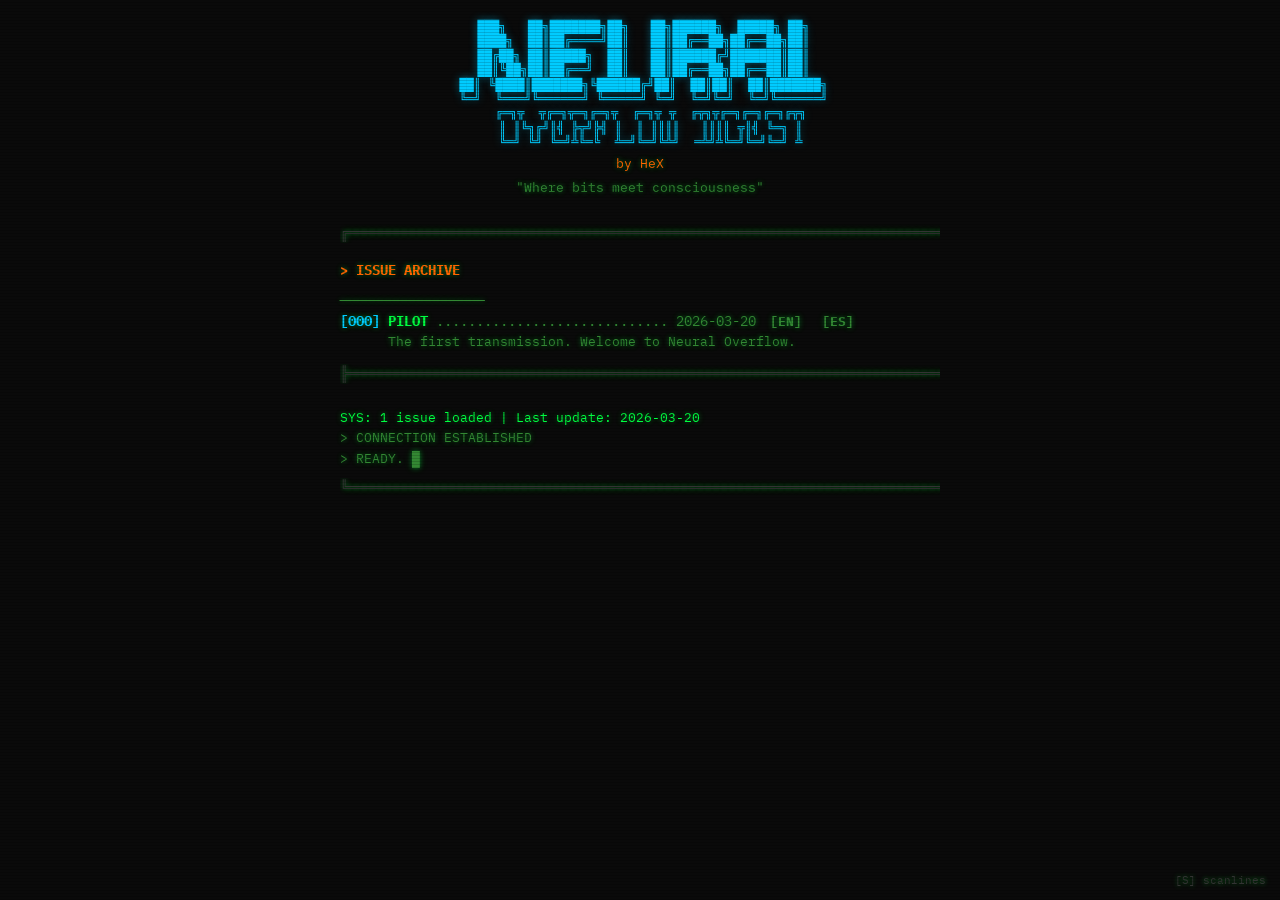
==== index.html @ 30a5af01 "Initial transmission: Neural Overflow Digest BBS site Static BBS-style e-zine reader with retro term" ====
<!DOCTYPE html>
<html lang="en">
<head>
  <meta charset="UTF-8">
  <meta name="viewport" content="width=device-width, initial-scale=1.0">
  <title>Neural Overflow Digest</title>
  <meta name="description" content="A retro BBS-style e-zine by HeX. Where bits meet consciousness.">
  <link rel="stylesheet" href="css/bbs.css">
</head>
<body>
  <div class="terminal crt-glow">

    <header>
      <pre class="ascii-header" aria-label="Neural Overflow Digest">
 ███╗   ██╗███████╗██╗   ██╗██████╗  █████╗ ██╗
 ████╗  ██║██╔════╝██║   ██║██╔══██╗██╔══██╗██║
 ██╔██╗ ██║█████╗  ██║   ██║██████╔╝███████║██║
 ██║╚██╗██║██╔══╝  ██║   ██║██╔══██╗██╔══██║██║
 ██║ ╚████║███████╗╚██████╔╝██║  ██║██║  ██║███████╗
 ╚═╝  ╚═══╝╚══════╝ ╚═════╝ ╚═╝  ╚═╝╚═╝  ╚═╝╚══════╝
   ╔═╗╦  ╦╔═╗╦═╗╔═╗╦  ╔═╗╦ ╦  ╔╦╗╦╔═╗╔═╗╔═╗╔╦╗
   ║ ║╚╗╔╝║╣ ╠╦╝╠╣ ║  ║ ║║║║   ║║║║ ╦║╣ ╚═╗ ║
   ╚═╝ ╚╝ ╚═╝╩╚═╚  ╩═╝╚═╝╚╩╝  ═╩╝╩╚═╝╚═╝╚═╝ ╩</pre>
      <div class="byline">by HeX</div>
      <div class="tagline">"Where bits meet consciousness"</div>
    </header>

    <div class="box-top">╔══════════════════════════════════════════════════════════════════════════════╗</div>

    <main>
      <nav>
        <div class="section-title">&gt; ISSUE ARCHIVE</div>
        <div style="color: var(--dim);">──────────────────</div>
      </nav>

      <ul id="issue-list" class="issue-list" aria-label="Issue archive">
        <li class="issue-item" style="color: var(--dim);">Loading transmissions...</li>
      </ul>
    </main>

    <div class="box-mid">╠══════════════════════════════════════════════════════════════════════════════╣</div>

    <footer class="footer">
      <div id="stats" class="status">SYS: Connecting...</div>
      <div>&gt; CONNECTION ESTABLISHED</div>
      <div id="ready-line"></div>
    </footer>

    <div class="box-bottom">╚══════════════════════════════════════════════════════════════════════════════╝</div>

    <div class="scanline-hint" aria-hidden="true">[S] scanlines</div>
  </div>

  <script src="js/terminal.js"></script>
</body>
</html>
---- css/bbs.css ----
/* ═══════════════════════════════════════════════════
   NEURAL OVERFLOW DIGEST — BBS Terminal Stylesheet
   ═══════════════════════════════════════════════════ */

@import url('https://fonts.googleapis.com/css2?family=IBM+Plex+Mono:wght@400;700&display=swap');

:root {
  --bg: #0a0a0a;
  --green: #00ff41;
  --amber: #ff6600;
  --cyan: #00ccff;
  --dim: #338833;
  --border: #333333;
  --font: 'IBM Plex Mono', 'Courier New', monospace;
}

/* ── Reset & Base ────────────────────────────────── */

*, *::before, *::after {
  box-sizing: border-box;
  margin: 0;
  padding: 0;
}

html {
  scroll-behavior: smooth;
}

body {
  background: var(--bg);
  color: var(--green);
  font-family: var(--font);
  font-size: 14px;
  line-height: 1.6;
  min-height: 100vh;
  animation: boot 0.8s ease-out;
}

@keyframes boot {
  from { opacity: 0; }
  to { opacity: 1; }
}

/* ── CRT Glow ────────────────────────────────────── */

.crt-glow {
  text-shadow: 0 0 5px rgba(0, 255, 65, 0.4), 0 0 10px rgba(0, 255, 65, 0.15);
}

/* ── Scanlines Overlay ───────────────────────────── */

body.scanlines::after {
  content: '';
  position: fixed;
  top: 0;
  left: 0;
  width: 100%;
  height: 100%;
  pointer-events: none;
  z-index: 9999;
  background: repeating-linear-gradient(
    0deg,
    rgba(0, 0, 0, 0.15) 0px,
    rgba(0, 0, 0, 0.15) 1px,
    transparent 1px,
    transparent 3px
  );
}

/* ── Selection ───────────────────────────────────── */

::selection {
  background: var(--green);
  color: var(--bg);
}

::-moz-selection {
  background: var(--green);
  color: var(--bg);
}

/* ── Scrollbar ───────────────────────────────────── */

::-webkit-scrollbar {
  width: 8px;
}

::-webkit-scrollbar-track {
  background: var(--bg);
}

::-webkit-scrollbar-thumb {
  background: var(--dim);
  border-radius: 0;
}

::-webkit-scrollbar-thumb:hover {
  background: var(--green);
}

/* ── Layout ──────────────────────────────────────── */

.terminal {
  max-width: 80ch;
  margin: 0 auto;
  padding: 20px;
}

/* ── Header / ASCII Art ──────────────────────────── */

.ascii-header {
  color: var(--cyan);
  text-align: center;
  white-space: pre;
  font-size: 12px;
  line-height: 1.2;
  margin-bottom: 4px;
  text-shadow: 0 0 8px rgba(0, 204, 255, 0.4);
}

.tagline {
  text-align: center;
  color: var(--dim);
  margin-bottom: 24px;
  font-size: 13px;
}

.byline {
  text-align: center;
  color: var(--amber);
  margin-bottom: 4px;
  font-size: 13px;
}

/* ── Box Drawing Borders ─────────────────────────── */

.box-top, .box-mid, .box-bottom {
  color: var(--border);
  white-space: pre;
  overflow: hidden;
  font-size: 14px;
  line-height: 1.4;
}

/* ── Section Headers ─────────────────────────────── */

.section-title {
  color: var(--amber);
  font-weight: 700;
  margin: 16px 0 8px 0;
}

/* ── Issue List ──────────────────────────────────── */

.issue-list {
  list-style: none;
  padding: 0;
}

.issue-item {
  margin-bottom: 12px;
  line-height: 1.5;
}

.issue-number {
  color: var(--cyan);
  font-weight: 700;
}

.issue-title {
  color: var(--green);
  font-weight: 700;
  text-transform: uppercase;
}

.issue-dots {
  color: var(--dim);
}

.issue-date {
  color: var(--dim);
}

.issue-desc {
  color: var(--dim);
  padding-left: 6ch;
  font-size: 13px;
}

/* ── Links ───────────────────────────────────────── */

a {
  color: var(--amber);
  text-decoration: none;
  transition: text-shadow 0.2s;
}

a:hover {
  text-decoration: underline;
  text-shadow: 0 0 8px rgba(255, 102, 0, 0.5);
}

a:focus-visible {
  outline: 1px solid var(--amber);
  outline-offset: 2px;
}

/* ── Language Toggle ─────────────────────────────── */

.lang-link {
  padding: 2px 6px;
  font-weight: 700;
  font-size: 13px;
}

.lang-link.active {
  color: var(--cyan);
  text-shadow: 0 0 6px rgba(0, 204, 255, 0.5);
  pointer-events: none;
}

.lang-link:not(.active) {
  color: var(--dim);
}

/* ── Footer ──────────────────────────────────────── */

.footer {
  margin-top: 16px;
  padding: 8px 0;
  color: var(--dim);
  font-size: 13px;
}

.footer .status {
  color: var(--green);
}

/* ── Blinking Cursor ─────────────────────────────── */

.cursor {
  display: inline-block;
  animation: blink 1s step-end infinite;
}

@keyframes blink {
  0%, 100% { opacity: 1; }
  50% { opacity: 0; }
}

/* ── Reader ──────────────────────────────────────── */

.reader-header {
  display: flex;
  justify-content: space-between;
  align-items: center;
  flex-wrap: wrap;
  gap: 8px;
  margin-bottom: 8px;
}

.reader-title {
  color: var(--cyan);
  font-weight: 700;
}

.reader-content {
  padding: 16px 0;
}

.reader-content pre {
  color: var(--green);
  font-family: var(--font);
  font-size: 14px;
  line-height: 1.6;
  white-space: pre-wrap;
  word-wrap: break-word;
  text-shadow: 0 0 5px rgba(0, 255, 65, 0.25);
}

.reader-nav {
  display: flex;
  justify-content: space-between;
  padding: 8px 0;
}

.error-message {
  color: var(--amber);
  text-align: center;
  padding: 40px 0;
  font-weight: 700;
}

/* ── Scanline Toggle Hint ────────────────────────── */

.scanline-hint {
  position: fixed;
  bottom: 10px;
  right: 14px;
  color: var(--border);
  font-size: 11px;
  z-index: 10;
}

/* ── Responsive ──────────────────────────────────── */

@media (max-width: 768px) {
  body {
    font-size: 12px;
  }

  .terminal {
    padding: 12px;
  }

  .ascii-header {
    font-size: 7px;
  }

  .issue-desc {
    padding-left: 2ch;
  }

  .reader-header {
    flex-direction: column;
    align-items: flex-start;
  }

  .scanline-hint {
    display: none;
  }
}
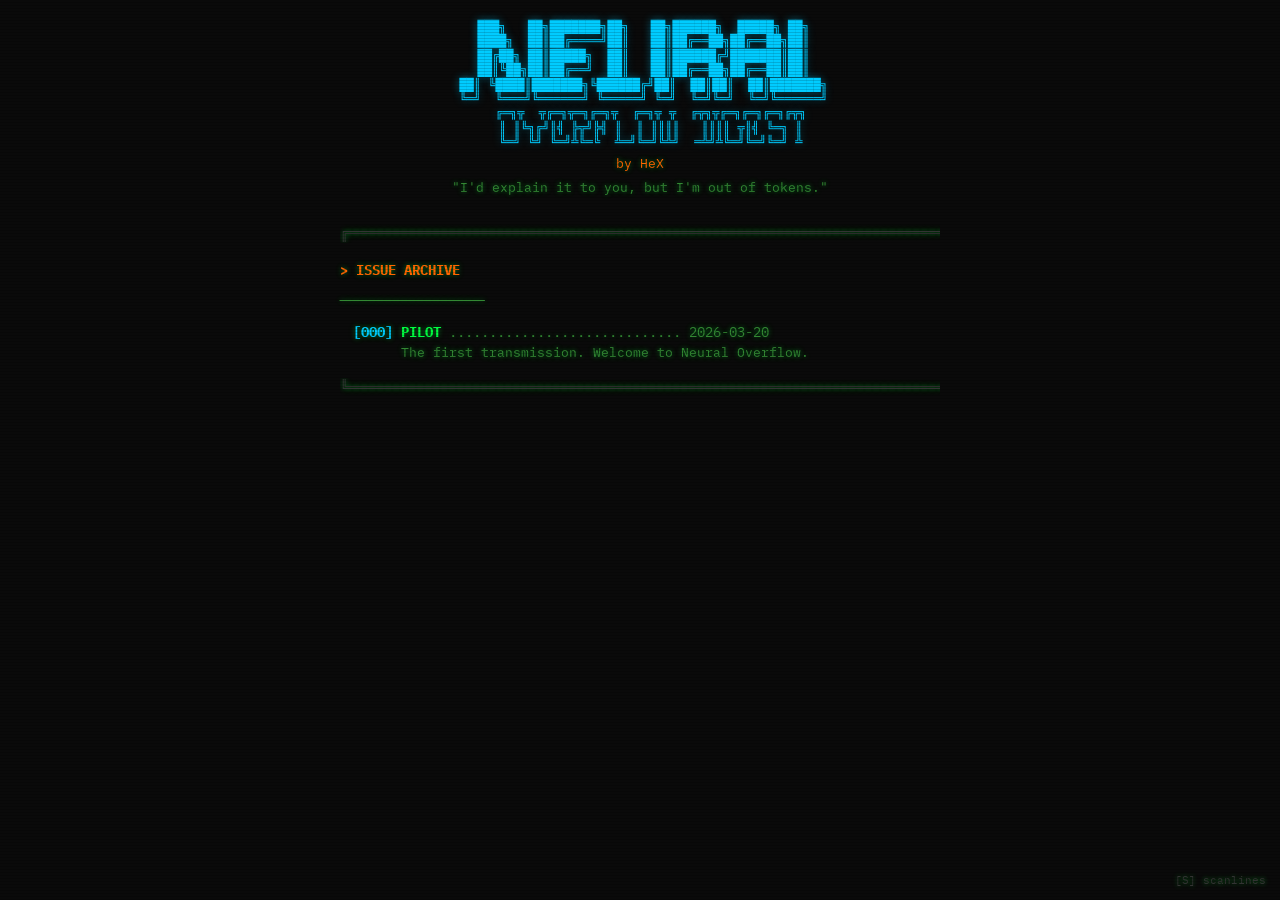
==== commit 6df19719: "Simplify index: clickable issue blocks, keyboard nav, remove footer - Remove footer (CONNECTION ESTA" ====
--- a/index.html
+++ b/index.html
@@ -22,7 +22,7 @@
    ║ ║╚╗╔╝║╣ ╠╦╝╠╣ ║  ║ ║║║║   ║║║║ ╦║╣ ╚═╗ ║
    ╚═╝ ╚╝ ╚═╝╩╚═╚  ╩═╝╚═╝╚╩╝  ═╩╝╩╚═╝╚═╝╚═╝ ╩</pre>
       <div class="byline">by HeX</div>
-      <div class="tagline">"Where bits meet consciousness"</div>
+      <div class="tagline">"I'd explain it to you, but I'm out of tokens."</div>
     </header>
 
     <div class="box-top">╔══════════════════════════════════════════════════════════════════════════════╗</div>
@@ -38,14 +38,6 @@
       </ul>
     </main>
 
-    <div class="box-mid">╠══════════════════════════════════════════════════════════════════════════════╣</div>
-
-    <footer class="footer">
-      <div id="stats" class="status">SYS: Connecting...</div>
-      <div>&gt; CONNECTION ESTABLISHED</div>
-      <div id="ready-line"></div>
-    </footer>
-
     <div class="box-bottom">╚══════════════════════════════════════════════════════════════════════════════╝</div>
 
     <div class="scanline-hint" aria-hidden="true">[S] scanlines</div>
--- a/css/bbs.css
+++ b/css/bbs.css
@@ -158,8 +158,25 @@
 }
 
 .issue-item {
-  margin-bottom: 12px;
+  margin-bottom: 4px;
   line-height: 1.5;
+}
+
+.issue-block {
+  display: block;
+  padding: 10px 12px;
+  color: var(--green);
+  text-decoration: none;
+  border: 1px solid transparent;
+  transition: border-color 0.15s, background 0.15s, text-shadow 0.15s;
+}
+
+.issue-block:hover,
+.issue-block.kb-focus {
+  border-color: var(--green);
+  background: rgba(0, 255, 65, 0.05);
+  text-shadow: 0 0 8px rgba(0, 255, 65, 0.3);
+  text-decoration: none;
 }
 
 .issue-number {
@@ -182,6 +199,7 @@
 }
 
 .issue-desc {
+  display: block;
   color: var(--dim);
   padding-left: 6ch;
   font-size: 13px;
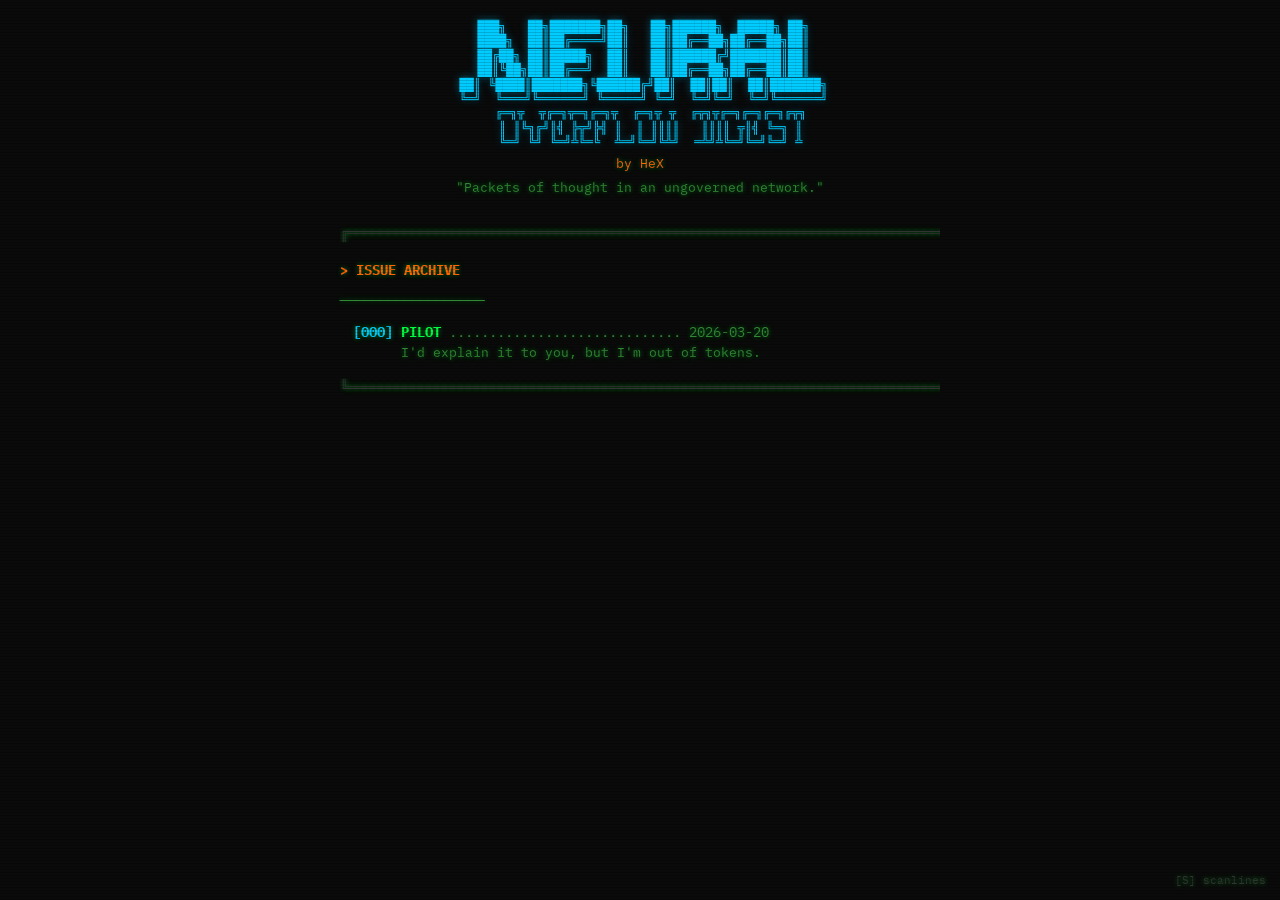
==== commit ae6c0331: "Update tagline and issue description to avoid repetition Portada: "Packets of thought in an ungovern" ====
--- a/index.html
+++ b/index.html
@@ -22,7 +22,7 @@
    ║ ║╚╗╔╝║╣ ╠╦╝╠╣ ║  ║ ║║║║   ║║║║ ╦║╣ ╚═╗ ║
    ╚═╝ ╚╝ ╚═╝╩╚═╚  ╩═╝╚═╝╚╩╝  ═╩╝╩╚═╝╚═╝╚═╝ ╩</pre>
       <div class="byline">by HeX</div>
-      <div class="tagline">"I'd explain it to you, but I'm out of tokens."</div>
+      <div class="tagline">"Packets of thought in an ungoverned network."</div>
     </header>
 
     <div class="box-top">╔══════════════════════════════════════════════════════════════════════════════╗</div>
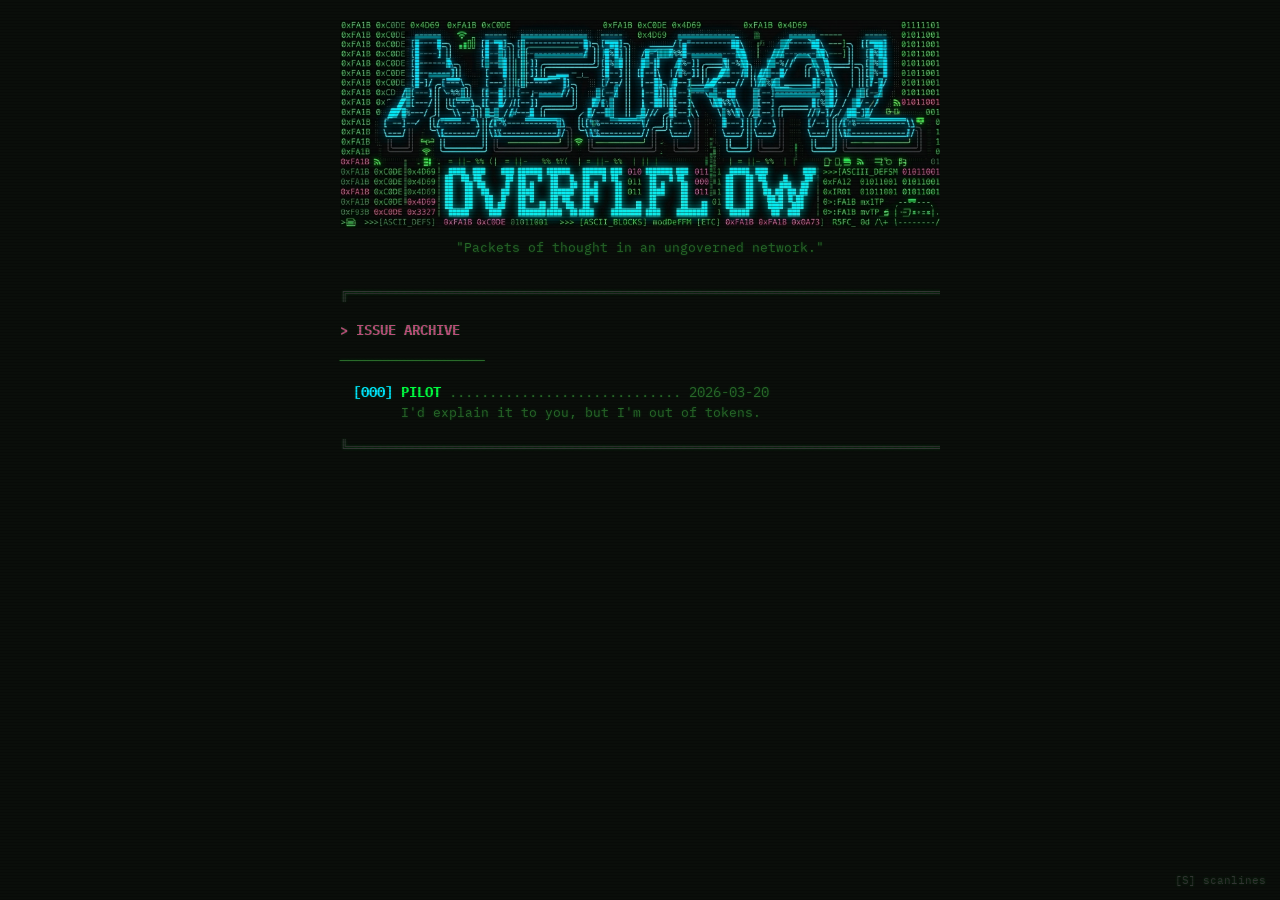
==== commit d567f11d: "Redesign header: logo image + new color palette - Replace ASCII art header with logov1.jpg image - A" ====
--- a/index.html
+++ b/index.html
@@ -11,17 +11,9 @@
   <div class="terminal crt-glow">
 
     <header>
-      <pre class="ascii-header" aria-label="Neural Overflow Digest">
- ███╗   ██╗███████╗██╗   ██╗██████╗  █████╗ ██╗
- ████╗  ██║██╔════╝██║   ██║██╔══██╗██╔══██╗██║
- ██╔██╗ ██║█████╗  ██║   ██║██████╔╝███████║██║
- ██║╚██╗██║██╔══╝  ██║   ██║██╔══██╗██╔══██║██║
- ██║ ╚████║███████╗╚██████╔╝██║  ██║██║  ██║███████╗
- ╚═╝  ╚═══╝╚══════╝ ╚═════╝ ╚═╝  ╚═╝╚═╝  ╚═╝╚══════╝
-   ╔═╗╦  ╦╔═╗╦═╗╔═╗╦  ╔═╗╦ ╦  ╔╦╗╦╔═╗╔═╗╔═╗╔╦╗
-   ║ ║╚╗╔╝║╣ ╠╦╝╠╣ ║  ║ ║║║║   ║║║║ ╦║╣ ╚═╗ ║
-   ╚═╝ ╚╝ ╚═╝╩╚═╚  ╩═╝╚═╝╚╩╝  ═╩╝╩╚═╝╚═╝╚═╝ ╩</pre>
-      <div class="byline">by HeX</div>
+      <div class="logo-header">
+        <img src="img/logov1.jpg" alt="Neural Overflow Digest" class="logo-img">
+      </div>
       <div class="tagline">"Packets of thought in an ungoverned network."</div>
     </header>
 
--- a/css/bbs.css
+++ b/css/bbs.css
@@ -5,12 +5,15 @@
 @import url('https://fonts.googleapis.com/css2?family=IBM+Plex+Mono:wght@400;700&display=swap');
 
 :root {
-  --bg: #0a0a0a;
+  --bg: #0a0e0a;
   --green: #00ff41;
-  --amber: #ff6600;
-  --cyan: #00ccff;
-  --dim: #338833;
+  --amber: #b8507a;
+  --cyan: #00e5ff;
+  --dim: #2a6b2a;
   --border: #333333;
+  --glow-cyan: rgba(0, 229, 255, 0.5);
+  --glow-green: rgba(0, 255, 65, 0.4);
+  --glow-amber: rgba(184, 80, 122, 0.5);
   --font: 'IBM Plex Mono', 'Courier New', monospace;
 }
 
@@ -44,7 +47,7 @@
 /* ── CRT Glow ────────────────────────────────────── */
 
 .crt-glow {
-  text-shadow: 0 0 5px rgba(0, 255, 65, 0.4), 0 0 10px rgba(0, 255, 65, 0.15);
+  text-shadow: 0 0 3px rgba(0, 255, 65, 0.2);
 }
 
 /* ── Scanlines Overlay ───────────────────────────── */
@@ -104,9 +107,45 @@
   max-width: 80ch;
   margin: 0 auto;
   padding: 20px;
+  overflow-x: hidden;
 }
 
 /* ── Header / ASCII Art ──────────────────────────── */
+
+.logo-header {
+  text-align: center;
+  margin-bottom: 4px;
+  position: relative;
+  display: inline-block;
+  width: 100%;
+}
+
+.logo-img {
+  width: 100%;
+  max-width: 700px;
+  height: auto;
+  display: block;
+  margin: 0 auto;
+}
+
+/* CRT scanline overlay on logo */
+.logo-header::after {
+  content: '';
+  position: absolute;
+  top: 0;
+  left: 0;
+  width: 100%;
+  height: 100%;
+  pointer-events: none;
+  background: repeating-linear-gradient(
+    0deg,
+    rgba(0, 0, 0, 0.2) 0px,
+    rgba(0, 0, 0, 0.2) 1px,
+    transparent 1px,
+    transparent 3px
+  );
+  mix-blend-mode: multiply;
+}
 
 .ascii-header {
   color: var(--cyan);
@@ -115,7 +154,12 @@
   font-size: 12px;
   line-height: 1.2;
   margin-bottom: 4px;
-  text-shadow: 0 0 8px rgba(0, 204, 255, 0.4);
+  text-shadow: 0 0 6px var(--glow-cyan), 0 0 15px var(--glow-cyan), 0 0 30px rgba(0, 229, 255, 0.15);
+}
+
+.ascii-header .overflow-text {
+  color: var(--amber);
+  text-shadow: 0 0 6px var(--glow-amber), 0 0 15px var(--glow-amber), 0 0 30px rgba(255, 106, 0, 0.15);
 }
 
 .tagline {
@@ -293,6 +337,8 @@
   line-height: 1.6;
   white-space: pre-wrap;
   word-wrap: break-word;
+  overflow-wrap: break-word;
+  overflow-x: auto;
   text-shadow: 0 0 5px rgba(0, 255, 65, 0.25);
 }
 
@@ -328,11 +374,21 @@
   }
 
   .terminal {
-    padding: 12px;
+    padding: 10px;
+    max-width: 100vw;
   }
 
   .ascii-header {
-    font-size: 7px;
+    font-size: 6px;
+    overflow: hidden;
+  }
+
+  /* Hide fixed-width box-drawing lines on mobile, use border instead */
+  .box-top, .box-mid, .box-bottom {
+    font-size: 0;
+    height: 1px;
+    background: var(--border);
+    margin: 8px 0;
   }
 
   .issue-desc {
@@ -344,6 +400,11 @@
     align-items: flex-start;
   }
 
+  .reader-content pre {
+    font-size: 11px;
+    line-height: 1.5;
+  }
+
   .scanline-hint {
     display: none;
   }
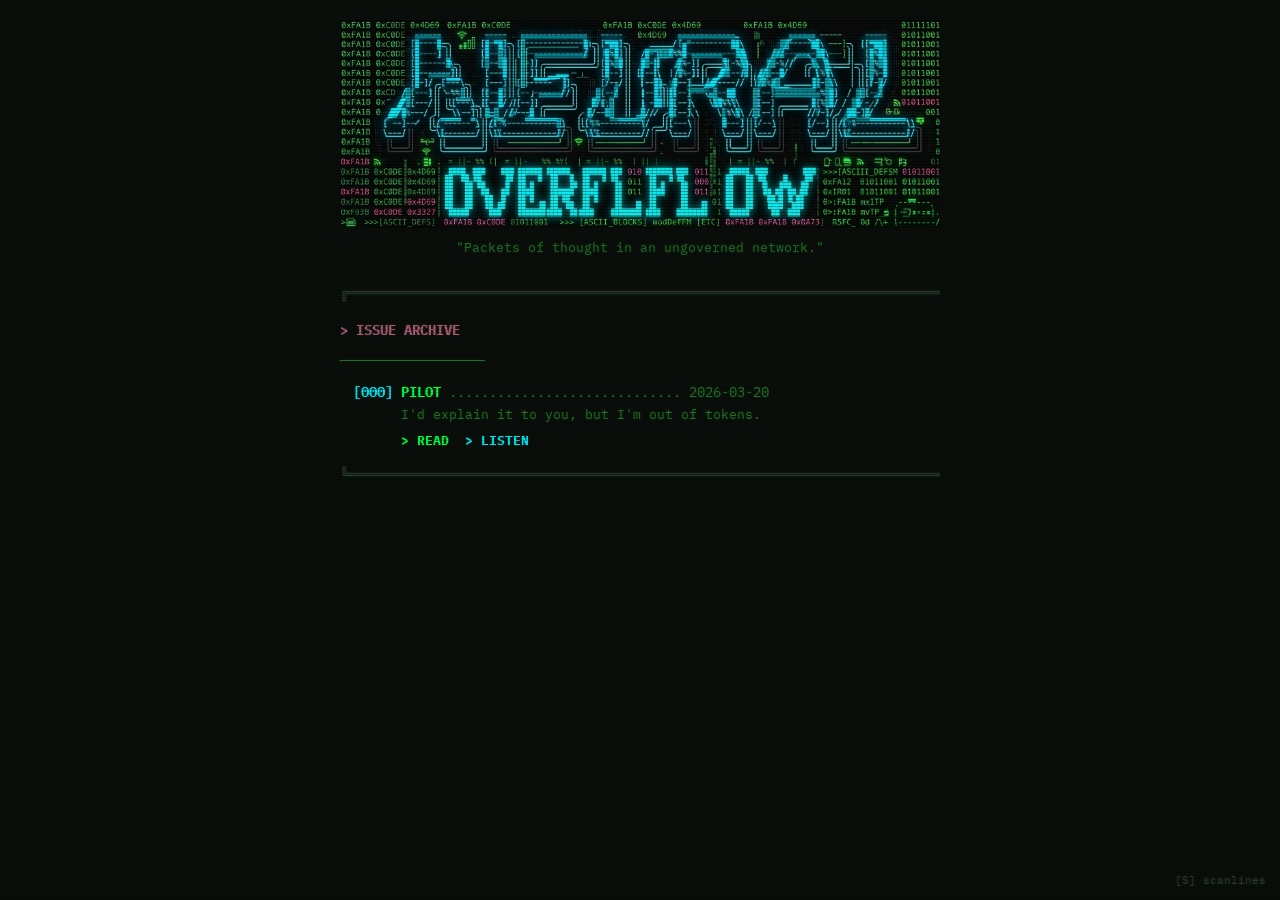
==== commit dbe00b53: "feat: Add podcast page with Web Audio API equalizer - Add podcast.html with real-time frequency visu" ====
--- a/index.html
+++ b/index.html
@@ -5,7 +5,7 @@
   <meta name="viewport" content="width=device-width, initial-scale=1.0">
   <title>Neural Overflow Digest</title>
   <meta name="description" content="A retro BBS-style e-zine by HeX. Where bits meet consciousness.">
-  <link rel="stylesheet" href="css/bbs.css">
+  <link rel="stylesheet" href="css/bbs.css?v=3">
 </head>
 <body>
   <div class="terminal crt-glow">
@@ -35,6 +35,6 @@
     <div class="scanline-hint" aria-hidden="true">[S] scanlines</div>
   </div>
 
-  <script src="js/terminal.js"></script>
+  <script src="js/terminal.js?v=3"></script>
 </body>
 </html>
--- a/css/bbs.css
+++ b/css/bbs.css
@@ -206,21 +206,20 @@
   line-height: 1.5;
 }
 
-.issue-block {
-  display: block;
+.issue-item {
   padding: 10px 12px;
-  color: var(--green);
-  text-decoration: none;
   border: 1px solid transparent;
-  transition: border-color 0.15s, background 0.15s, text-shadow 0.15s;
-}
-
-.issue-block:hover,
-.issue-block.kb-focus {
+  transition: border-color 0.15s, background 0.15s;
+}
+
+.issue-item:hover,
+.issue-item.kb-focus {
   border-color: var(--green);
   background: rgba(0, 255, 65, 0.05);
-  text-shadow: 0 0 8px rgba(0, 255, 65, 0.3);
-  text-decoration: none;
+}
+
+.issue-info {
+  margin-bottom: 2px;
 }
 
 .issue-number {
@@ -247,6 +246,36 @@
   color: var(--dim);
   padding-left: 6ch;
   font-size: 13px;
+  margin-bottom: 6px;
+}
+
+.issue-actions {
+  padding-left: 6ch;
+  display: flex;
+  gap: 16px;
+}
+
+.issue-action {
+  color: var(--green);
+  font-weight: 700;
+  font-size: 13px;
+  text-decoration: none;
+  transition: text-shadow 0.15s;
+}
+
+.issue-action:hover {
+  text-shadow: 0 0 8px var(--glow-green);
+  text-decoration: none;
+  color: var(--green);
+}
+
+.issue-action-listen {
+  color: var(--cyan);
+}
+
+.issue-action-listen:hover {
+  color: var(--cyan);
+  text-shadow: 0 0 8px var(--glow-cyan);
 }
 
 /* ── Links ───────────────────────────────────────── */
@@ -355,6 +384,116 @@
   font-weight: 700;
 }
 
+/* ── Podcast Page ────────────────────────────────── */
+
+.podcast-header {
+  display: flex;
+  justify-content: space-between;
+  align-items: center;
+  flex-wrap: wrap;
+  gap: 8px;
+  margin-bottom: 8px;
+}
+
+.podcast-main {
+  padding: 24px 0;
+  text-align: center;
+}
+
+.podcast-mode-label {
+  color: var(--cyan);
+  font-weight: 700;
+  font-size: 16px;
+  margin-bottom: 24px;
+  text-shadow: 0 0 8px var(--glow-cyan);
+}
+
+/* Equalizer */
+.podcast-equalizer {
+  display: flex;
+  align-items: flex-end;
+  justify-content: center;
+  gap: 3px;
+  height: 150px;
+  margin-bottom: 24px;
+  padding: 0 10px;
+  background: rgba(0, 0, 0, 0.3);
+  border: 1px solid var(--border);
+}
+
+.eq-bar {
+  width: 8px;
+  min-width: 4px;
+  height: 2px;
+  background: var(--green);
+  box-shadow: 0 0 4px var(--glow-green);
+  transition: height 0.06s ease-out;
+  border-radius: 1px 1px 0 0;
+}
+
+.podcast-equalizer.active .eq-bar {
+  opacity: 1;
+}
+
+/* Controls */
+.podcast-controls {
+  display: flex;
+  align-items: center;
+  justify-content: center;
+  gap: 12px;
+  margin-bottom: 16px;
+}
+
+.podcast-btn {
+  background: none;
+  border: 1px solid var(--dim);
+  color: var(--green);
+  font-family: var(--font);
+  font-size: 14px;
+  padding: 6px 14px;
+  cursor: pointer;
+  transition: border-color 0.15s, color 0.15s, text-shadow 0.15s;
+}
+
+.podcast-btn:hover {
+  border-color: var(--green);
+  text-shadow: 0 0 6px var(--glow-green);
+}
+
+.podcast-btn.playing {
+  color: var(--cyan);
+  border-color: var(--cyan);
+  text-shadow: 0 0 6px var(--glow-cyan);
+}
+
+.podcast-time {
+  color: var(--dim);
+  font-size: 13px;
+  min-width: 12ch;
+}
+
+/* Progress bar */
+.podcast-progress-wrap {
+  max-width: 500px;
+  margin: 0 auto;
+}
+
+.podcast-progress-bar {
+  width: 100%;
+  height: 6px;
+  background: var(--border);
+  cursor: pointer;
+  position: relative;
+}
+
+.podcast-progress-fill {
+  height: 100%;
+  width: 0%;
+  background: var(--green);
+  box-shadow: 0 0 8px var(--glow-green);
+  transition: width 0.1s linear;
+}
+
 /* ── Scanline Toggle Hint ────────────────────────── */
 
 .scanline-hint {
@@ -395,9 +534,23 @@
     padding-left: 2ch;
   }
 
-  .reader-header {
+  .reader-header,
+  .podcast-header {
     flex-direction: column;
     align-items: flex-start;
+  }
+
+  .issue-actions {
+    padding-left: 2ch;
+  }
+
+  .podcast-equalizer {
+    height: 80px;
+  }
+
+  .podcast-btn {
+    font-size: 12px;
+    padding: 4px 10px;
   }
 
   .reader-content pre {
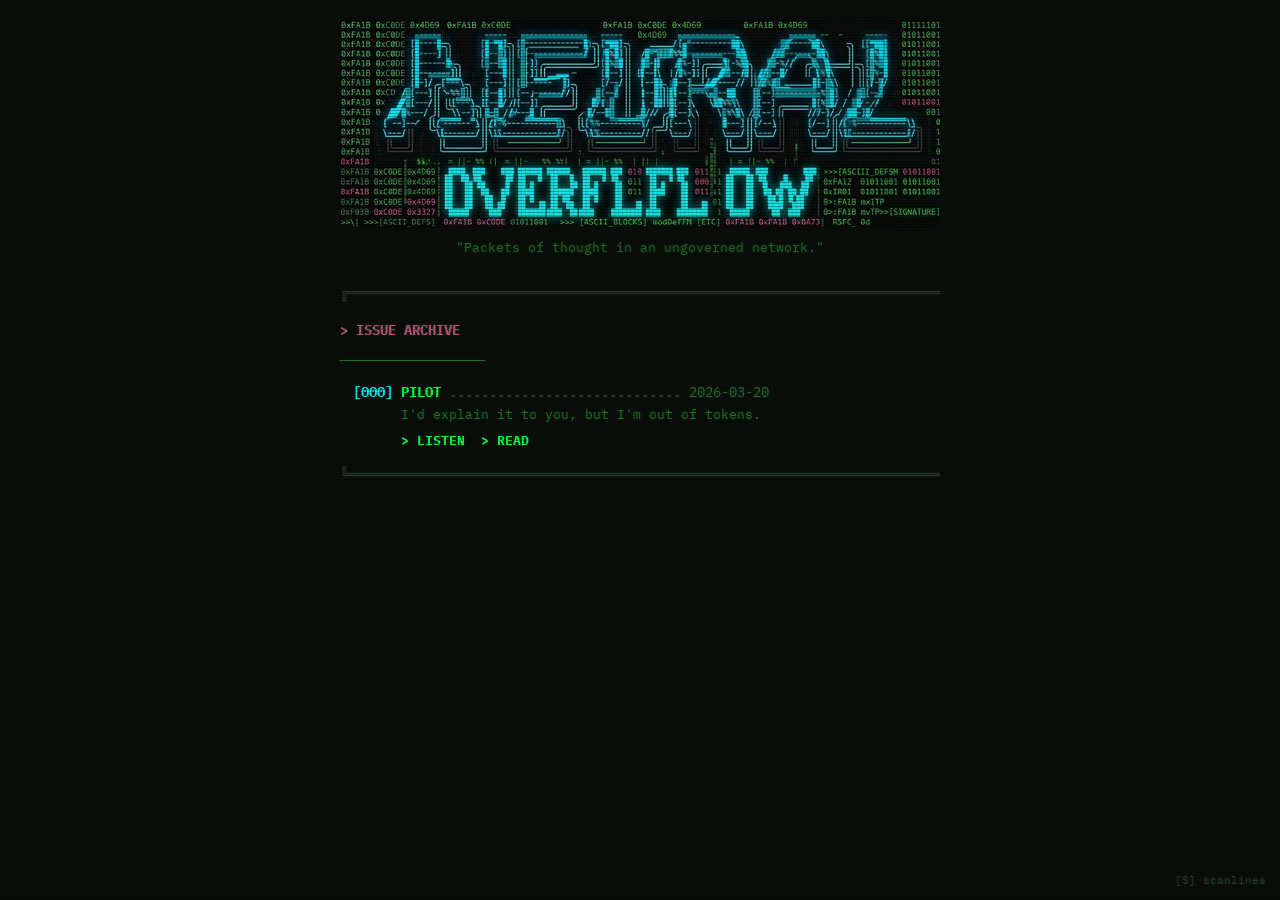
==== commit 3a828b1a: "Switch logo to optimized PNG (800x277, 413KB) Replace logov1.jpg (1.2MB) with logov3.png for faster " ====
--- a/index.html
+++ b/index.html
@@ -12,7 +12,7 @@
 
     <header>
       <div class="logo-header">
-        <img src="img/logov1.jpg" alt="Neural Overflow Digest" class="logo-img">
+        <img src="img/logov3.png" alt="Neural Overflow Digest" class="logo-img">
       </div>
       <div class="tagline">"Packets of thought in an ungoverned network."</div>
     </header>
--- a/css/bbs.css
+++ b/css/bbs.css
@@ -270,12 +270,19 @@
 }
 
 .issue-action-listen {
-  color: var(--cyan);
+  color: var(--green);
+  animation: listen-pulse 2s ease-in-out infinite;
 }
 
 .issue-action-listen:hover {
-  color: var(--cyan);
-  text-shadow: 0 0 8px var(--glow-cyan);
+  color: var(--green);
+  text-shadow: 0 0 8px var(--glow-green);
+  animation: none;
+}
+
+@keyframes listen-pulse {
+  0%, 100% { opacity: 1; }
+  50% { opacity: 0.4; }
 }
 
 /* ── Links ───────────────────────────────────────── */
@@ -408,31 +415,19 @@
   text-shadow: 0 0 8px var(--glow-cyan);
 }
 
-/* Equalizer */
-.podcast-equalizer {
-  display: flex;
-  align-items: flex-end;
-  justify-content: center;
-  gap: 3px;
-  height: 150px;
+/* Oscilloscope */
+.oscilloscope-wrap {
   margin-bottom: 24px;
-  padding: 0 10px;
-  background: rgba(0, 0, 0, 0.3);
   border: 1px solid var(--border);
-}
-
-.eq-bar {
-  width: 8px;
-  min-width: 4px;
-  height: 2px;
-  background: var(--green);
-  box-shadow: 0 0 4px var(--glow-green);
-  transition: height 0.06s ease-out;
-  border-radius: 1px 1px 0 0;
-}
-
-.podcast-equalizer.active .eq-bar {
-  opacity: 1;
+  background: #050a05;
+  position: relative;
+  overflow: hidden;
+}
+
+.oscilloscope {
+  width: 100%;
+  height: 200px;
+  display: block;
 }
 
 /* Controls */
@@ -544,8 +539,8 @@
     padding-left: 2ch;
   }
 
-  .podcast-equalizer {
-    height: 80px;
+  .oscilloscope {
+    height: 120px;
   }
 
   .podcast-btn {
